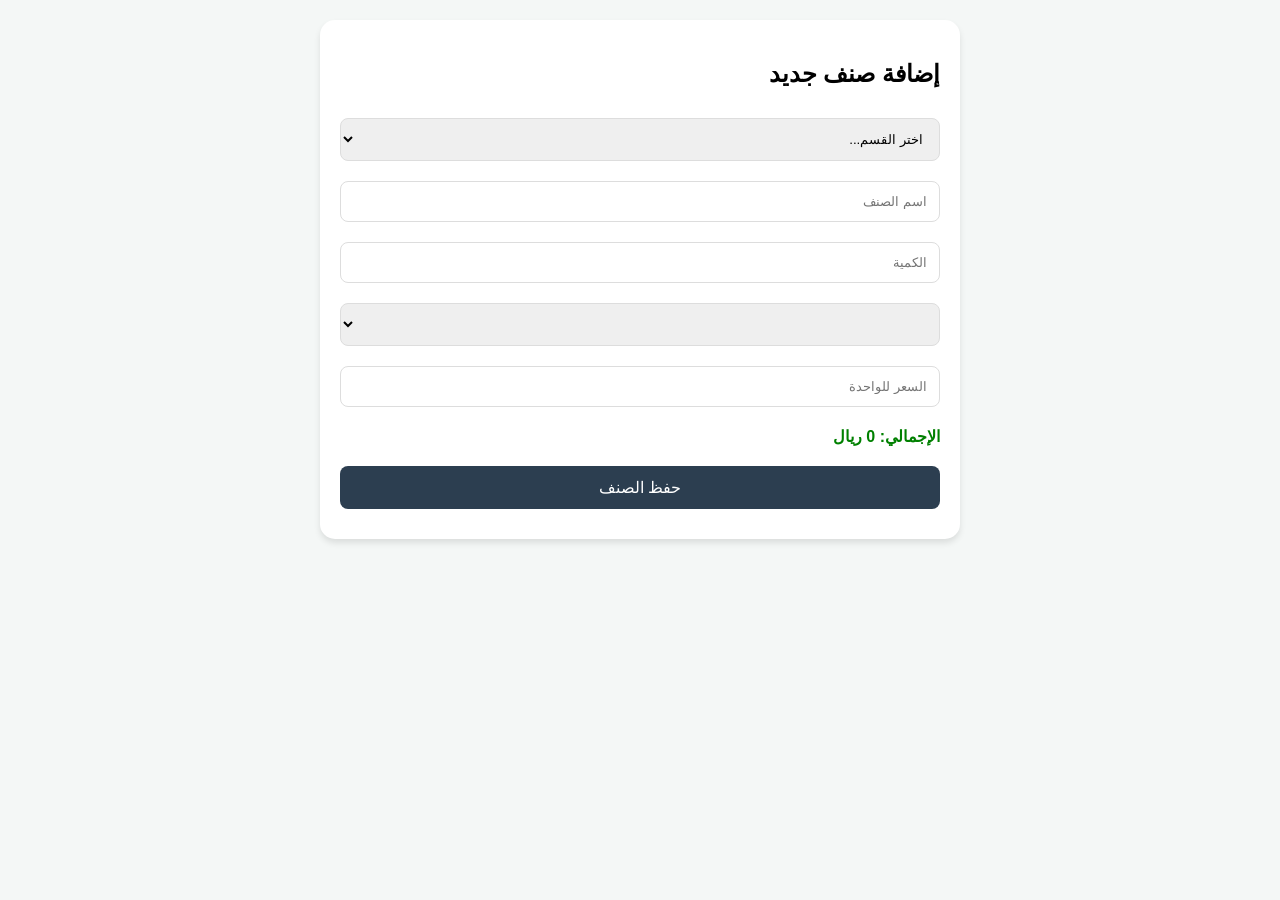
==== add-item.html @ e04f6740 "Create add-item.html" ====
<!DOCTYPE html>
<html lang="ar">
<head>
    <meta charset="UTF-8">
    <meta name="viewport" content="width=device-width, initial-scale=1.0">
    <title>إضافة صنف - مستودعي</title>
    <link rel="stylesheet" href="style.css"> </head>
<body>
    <div class="container">
        <h2>إضافة صنف جديد</h2>
        
        <select id="category" onchange="updateUnits()">
            <option value="">اختر القسم...</option>
            <option value="chemicals">الكيمياويات</option>
            <option value="consumables">المستهلكات</option>
            <option value="devices">الأجهزة</option>
        </select>

        <input type="text" id="item_name" placeholder="اسم الصنف">
        <input type="number" id="quantity" placeholder="الكمية" oninput="calculateTotal()">
        <select id="unit"></select>
        
        <input type="number" id="price" placeholder="السعر للواحدة" oninput="calculateTotal()">
        
        <div id="total_display" style="color: green; font-weight: bold; margin: 10px 0;">الإجمالي: 0 ريال</div>
        
        <button onclick="alert('سيتم الربط مع GitHub لاحقاً')">حفظ الصنف</button>
    </div>

    <script src="script.js"></script> </body>
</html>
---- style.css ----
/* تنسيقات عامة لتناسب الجوال */
body {
    font-family: 'Segoe UI', Tahoma, Geneva, Verdana, sans-serif;
    direction: rtl; /* ليكون البرنامج من اليمين لليسار */
    background-color: #f4f7f6;
    margin: 0;
    padding: 20px;
}

.container {
    max-width: 600px;
    margin: auto;
    background: white;
    padding: 20px;
    border-radius: 15px;
    box-shadow: 0 4px 6px rgba(0,0,0,0.1);
}

input, select, button {
    width: 100%;
    padding: 12px;
    margin: 10px 0;
    border: 1px solid #ddd;
    border-radius: 8px;
    box-sizing: border-box; /* لضمان عدم خروج العناصر عن الحواف */
}

button {
    background-color: #2c3e50;
    color: white;
    border: none;
    cursor: pointer;
    font-size: 16px;
}

button:hover {
    background-color: #34495e;
}

.item-card {
    border-bottom: 1px solid #eee;
    padding: 10px 0;
    display: flex;
    justify-content: space-between;
}
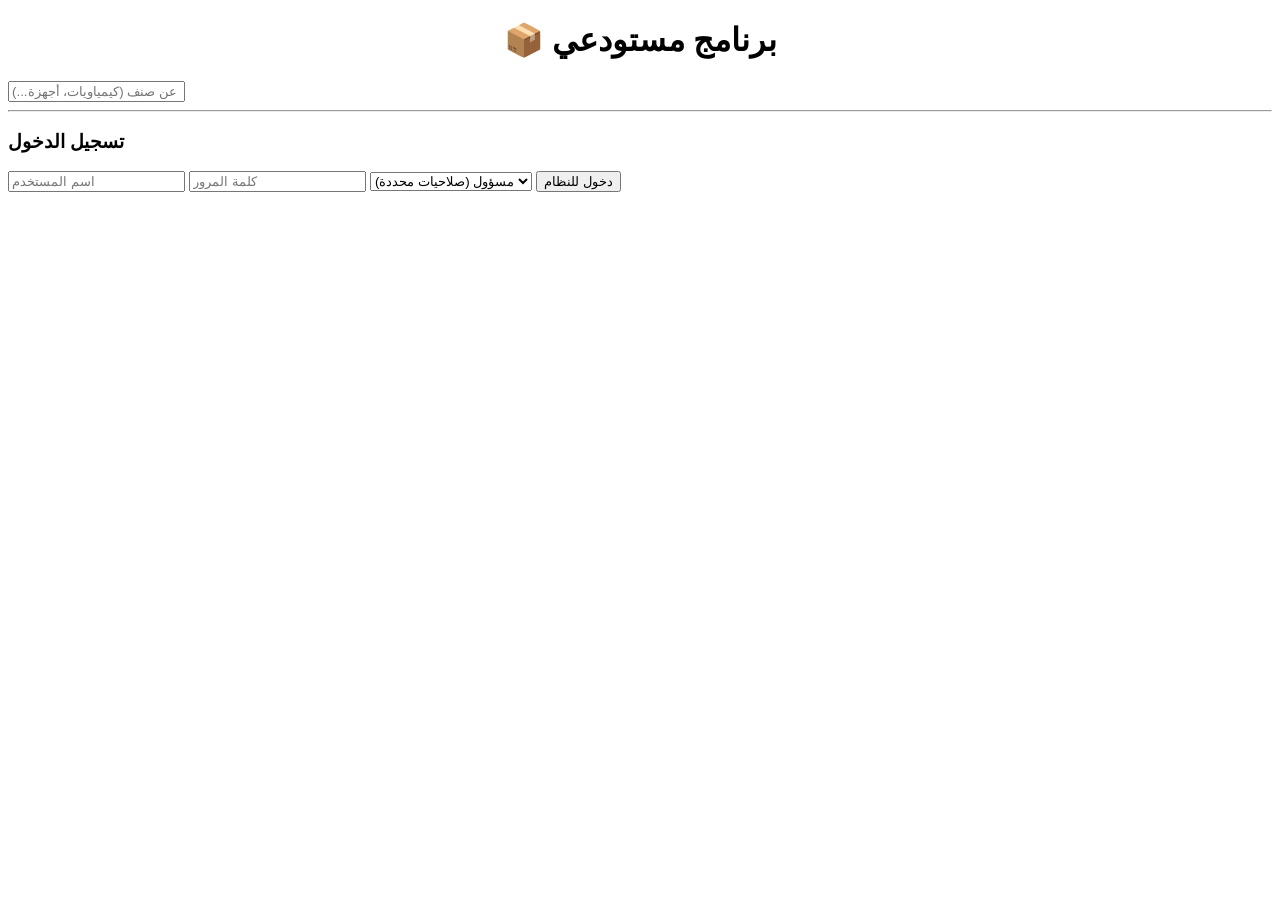
==== commit d9b35927: "Update add-item.html" ====
--- a/add-item.html
+++ b/add-item.html
@@ -4,7 +4,8 @@
     <meta charset="UTF-8">
     <meta name="viewport" content="width=device-width, initial-scale=1.0">
     <title>إضافة صنف - مستودعي</title>
-    <link rel="stylesheet" href="style.css"> </head>
+    <link rel="stylesheet" href="style.css">
+</head>
 <body>
     <div class="container">
         <h2>إضافة صنف جديد</h2>
@@ -16,16 +17,25 @@
             <option value="devices">الأجهزة</option>
         </select>
 
-        <input type="text" id="item_name" placeholder="اسم الصنف">
+        <input type="text" id="name" placeholder="اسم الصنف">
         <input type="number" id="quantity" placeholder="الكمية" oninput="calculateTotal()">
-        <select id="unit"></select>
+        
+        <select id="unit">
+            <option value="">اختر الوحدة...</option>
+        </select>
         
         <input type="number" id="price" placeholder="السعر للواحدة" oninput="calculateTotal()">
         
         <div id="total_display" style="color: green; font-weight: bold; margin: 10px 0;">الإجمالي: 0 ريال</div>
         
-        <button onclick="alert('سيتم الربط مع GitHub لاحقاً')">حفظ الصنف</button>
+        <button onclick="addItem()" style="background: #27ae60;">💾 حفظ الصنف في المستودع</button>
+        <button onclick="location.href='dashboard.html'" style="background: #7f8c8d; margin-top: 10px;">إلغاء ورجوع</button>
     </div>
 
-    <script src="script.js"></script> </body>
+    <script src="script.js"></script>
+    <script>
+        // التأكد من تهيئة الوحدات عند فتح الصفحة
+        window.onload = checkAccess; 
+    </script>
+</body>
 </html>
--- a/style.css
+++ b/style.css
@@ -1,45 +1,27 @@
-/* تنسيقات عامة لتناسب الجوال */
-body {
-    font-family: 'Segoe UI', Tahoma, Geneva, Verdana, sans-serif;
-    direction: rtl; /* ليكون البرنامج من اليمين لليسار */
-    background-color: #f4f7f6;
-    margin: 0;
-    padding: 20px;
+/* تنسيق القائمة المنسدلة */
+.dropdown {
+    position: relative;
+    display: inline-block;
 }
 
-.container {
-    max-width: 600px;
-    margin: auto;
-    background: white;
-    padding: 20px;
-    border-radius: 15px;
-    box-shadow: 0 4px 6px rgba(0,0,0,0.1);
+.dropdown-content {
+    display: none;
+    position: absolute;
+    background-color: #f9f9f9;
+    min-width: 160px;
+    box-shadow: 0px 8px 16px 0px rgba(0,0,0,0.2);
+    z-index: 1;
+    border-radius: 5px;
 }
 
-input, select, button {
-    width: 100%;
-    padding: 12px;
-    margin: 10px 0;
-    border: 1px solid #ddd;
-    border-radius: 8px;
-    box-sizing: border-box; /* لضمان عدم خروج العناصر عن الحواف */
+.dropdown-content a {
+    color: black;
+    padding: 12px 16px;
+    text-decoration: none;
+    display: block;
+    border-bottom: 1px solid #eee;
 }
 
-button {
-    background-color: #2c3e50;
-    color: white;
-    border: none;
-    cursor: pointer;
-    font-size: 16px;
+.dropdown:hover .dropdown-content {
+    display: block;
 }
-
-button:hover {
-    background-color: #34495e;
-}
-
-.item-card {
-    border-bottom: 1px solid #eee;
-    padding: 10px 0;
-    display: flex;
-    justify-content: space-between;
-}
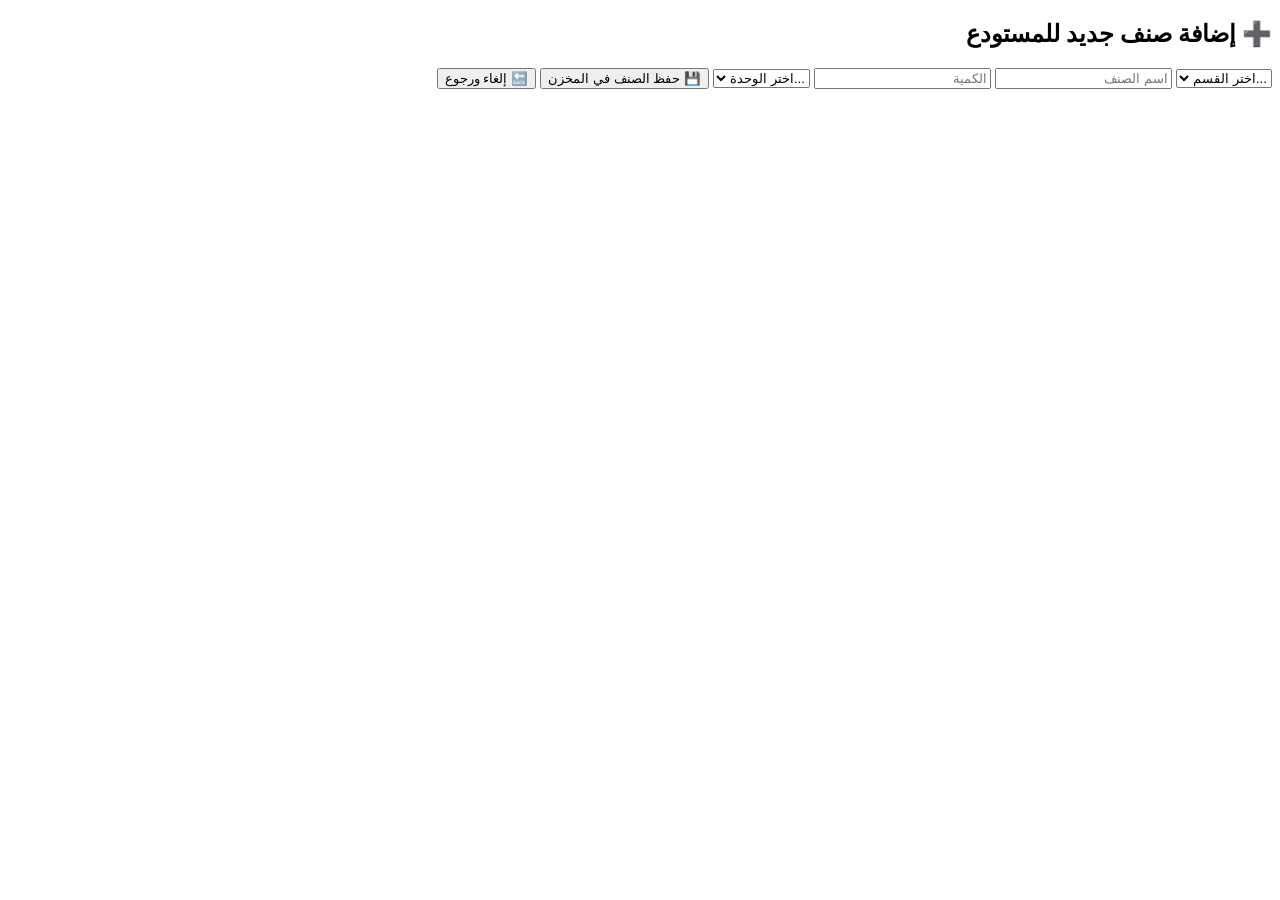
==== commit 1a639b4b: "Update add-item.html" ====
--- a/add-item.html
+++ b/add-item.html
@@ -1,41 +1,31 @@
 <!DOCTYPE html>
-<html lang="ar">
+<html lang="ar" dir="rtl">
 <head>
     <meta charset="UTF-8">
-    <meta name="viewport" content="width=device-width, initial-scale=1.0">
-    <title>إضافة صنف - مستودعي</title>
+    <title>إضافة صنف جديد</title>
     <link rel="stylesheet" href="style.css">
 </head>
-<body>
+<body onload="loadUnits()">
     <div class="container">
-        <h2>إضافة صنف جديد</h2>
-        
-        <select id="category" onchange="updateUnits()">
-            <option value="">اختر القسم...</option>
-            <option value="chemicals">الكيمياويات</option>
-            <option value="consumables">المستهلكات</option>
-            <option value="devices">الأجهزة</option>
-        </select>
-
-        <input type="text" id="name" placeholder="اسم الصنف">
-        <input type="number" id="quantity" placeholder="الكمية" oninput="calculateTotal()">
-        
-        <select id="unit">
-            <option value="">اختر الوحدة...</option>
-        </select>
-        
-        <input type="number" id="price" placeholder="السعر للواحدة" oninput="calculateTotal()">
-        
-        <div id="total_display" style="color: green; font-weight: bold; margin: 10px 0;">الإجمالي: 0 ريال</div>
-        
-        <button onclick="addItem()" style="background: #27ae60;">💾 حفظ الصنف في المستودع</button>
-        <button onclick="location.href='dashboard.html'" style="background: #7f8c8d; margin-top: 10px;">إلغاء ورجوع</button>
+        <h2>➕ إضافة صنف جديد للمستودع</h2>
+        <div class="form-group">
+            <select id="category">
+                <option value="">...اختر القسم</option>
+                <option value="chemicals">الكيمياويات</option>
+                <option value="consumables">المستهلكات</option>
+                <option value="devices">الأجهزة</option>
+            </select>
+            
+            <input type="text" id="itemName" placeholder="اسم الصنف">
+            <input type="number" id="itemQty" placeholder="الكمية">
+            
+            <select id="unit">
+                </select>
+            
+            <button onclick="addItem()" class="save-btn">💾 حفظ الصنف في المخزن</button>
+            <button onclick="location.href='dashboard.html'" class="back-btn">🔙 إلغاء ورجوع</button>
+        </div>
     </div>
-
     <script src="script.js"></script>
-    <script>
-        // التأكد من تهيئة الوحدات عند فتح الصفحة
-        window.onload = checkAccess; 
-    </script>
 </body>
 </html>
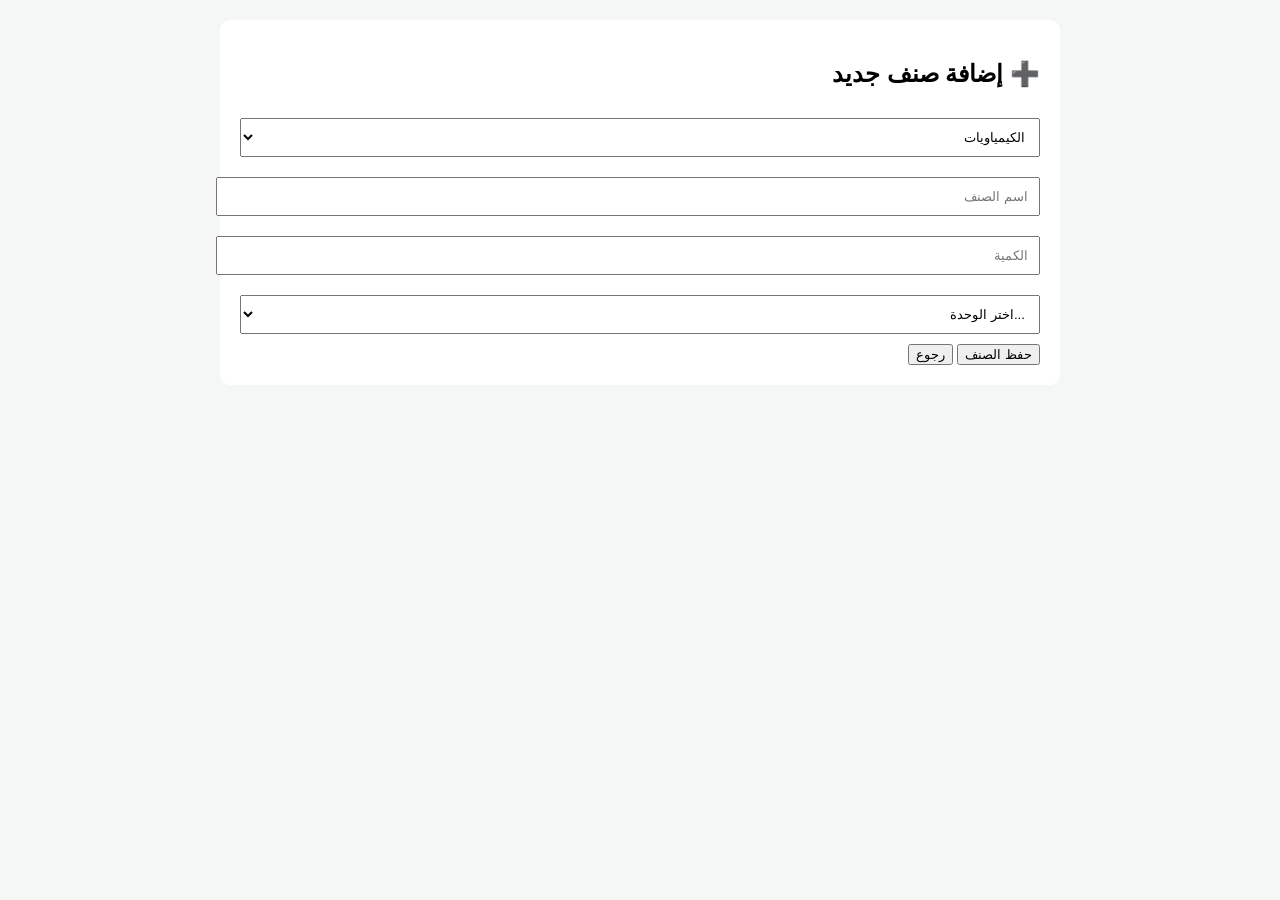
==== commit 7a5c4e74: "Update add-item.html" ====
--- a/add-item.html
+++ b/add-item.html
@@ -2,29 +2,23 @@
 <html lang="ar" dir="rtl">
 <head>
     <meta charset="UTF-8">
-    <title>إضافة صنف جديد</title>
+    <title>إضافة صنف</title>
     <link rel="stylesheet" href="style.css">
 </head>
 <body onload="loadUnits()">
     <div class="container">
-        <h2>➕ إضافة صنف جديد للمستودع</h2>
-        <div class="form-group">
-            <select id="category">
-                <option value="">...اختر القسم</option>
-                <option value="chemicals">الكيمياويات</option>
-                <option value="consumables">المستهلكات</option>
-                <option value="devices">الأجهزة</option>
+        <h2>➕ إضافة صنف جديد</h2>
+        <select id="category">
+            <option value="chemicals">الكيمياويات</option>
+            <option value="consumables">المستهلكات</option>
+            <option value="devices">الأجهزة</option>
+        </select>
+        <input type="text" id="itemName" placeholder="اسم الصنف">
+        <input type="number" id="itemQty" placeholder="الكمية">
+        <select id="unit">
             </select>
-            
-            <input type="text" id="itemName" placeholder="اسم الصنف">
-            <input type="number" id="itemQty" placeholder="الكمية">
-            
-            <select id="unit">
-                </select>
-            
-            <button onclick="addItem()" class="save-btn">💾 حفظ الصنف في المخزن</button>
-            <button onclick="location.href='dashboard.html'" class="back-btn">🔙 إلغاء ورجوع</button>
-        </div>
+        <button onclick="addItem()" class="save-btn">حفظ الصنف</button>
+        <button onclick="location.href='dashboard.html'">رجوع</button>
     </div>
     <script src="script.js"></script>
 </body>
--- a/style.css
+++ b/style.css
@@ -1,27 +1,8 @@
-/* تنسيق القائمة المنسدلة */
-.dropdown {
-    position: relative;
-    display: inline-block;
-}
-
-.dropdown-content {
-    display: none;
-    position: absolute;
-    background-color: #f9f9f9;
-    min-width: 160px;
-    box-shadow: 0px 8px 16px 0px rgba(0,0,0,0.2);
-    z-index: 1;
-    border-radius: 5px;
-}
-
-.dropdown-content a {
-    color: black;
-    padding: 12px 16px;
-    text-decoration: none;
-    display: block;
-    border-bottom: 1px solid #eee;
-}
-
-.dropdown:hover .dropdown-content {
-    display: block;
-}
+body { font-family: sans-serif; background: #f4f7f6; direction: rtl; }
+.container { max-width: 800px; margin: 20px auto; padding: 20px; background: white; border-radius: 10px; }
+.nav-bar { display: flex; justify-content: space-between; padding: 10px; background: #2c3e50; }
+.cat-btn { width: 100%; padding: 20px; margin: 10px 0; border: none; border-radius: 5px; color: white; cursor: pointer; font-size: 18px; }
+.green { background: #27ae60; } .blue { background: #2980b9; } .purple { background: #8e44ad; }
+.exit-btn { background: #c0392b; color: white; border: none; padding: 10px; cursor: pointer; }
+.item-card { display: flex; justify-content: space-between; padding: 10px; border-bottom: 1px solid #eee; }
+input, select { width: 100%; padding: 10px; margin: 10px 0; }
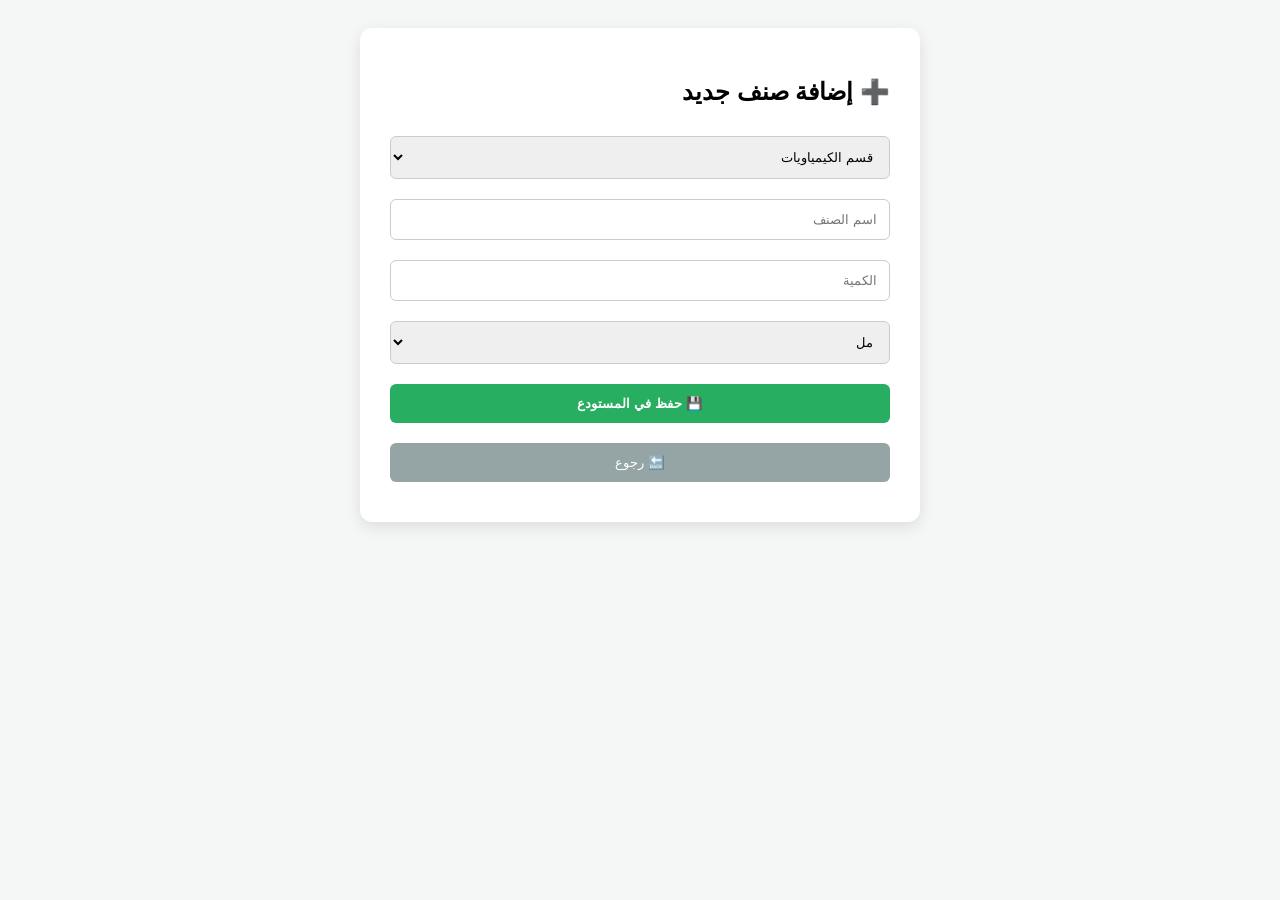
==== commit 15d11ec7: "Update add-item.html" ====
--- a/add-item.html
+++ b/add-item.html
@@ -3,23 +3,36 @@
 <head>
     <meta charset="UTF-8">
     <title>إضافة صنف</title>
-    <link rel="stylesheet" href="style.css">
+    <style>
+        body { font-family: sans-serif; background: #f4f7f6; padding: 20px; }
+        .container { max-width: 500px; margin: auto; background: white; padding: 30px; border-radius: 12px; box-shadow: 0 5px 15px rgba(0,0,0,0.1); }
+        input, select, button { width: 100%; padding: 12px; margin: 10px 0; border: 1px solid #ccc; border-radius: 6px; box-sizing: border-box; }
+        .save-btn { background: #27ae60; color: white; border: none; font-weight: bold; cursor: pointer; }
+    </style>
 </head>
 <body onload="loadUnits()">
     <div class="container">
         <h2>➕ إضافة صنف جديد</h2>
         <select id="category">
-            <option value="chemicals">الكيمياويات</option>
-            <option value="consumables">المستهلكات</option>
-            <option value="devices">الأجهزة</option>
+            <option value="chemicals">قسم الكيمياويات</option>
+            <option value="consumables">قسم المستهلكات</option>
+            <option value="devices">قسم الأجهزة</option>
         </select>
         <input type="text" id="itemName" placeholder="اسم الصنف">
         <input type="number" id="itemQty" placeholder="الكمية">
         <select id="unit">
             </select>
-        <button onclick="addItem()" class="save-btn">حفظ الصنف</button>
-        <button onclick="location.href='dashboard.html'">رجوع</button>
+        <button onclick="addItem()" class="save-btn">💾 حفظ في المستودع</button>
+        <button onclick="location.href='dashboard.html'" style="background:#95a5a6; color:white; border:none;">🔙 رجوع</button>
     </div>
+
     <script src="script.js"></script>
+    <script>
+        function loadUnits() {
+            const unitSelect = document.getElementById('unit');
+            const units = ["مل", "لتر", "جرام", "كجم", "علبة", "جهاز", "قطعة"];
+            unitSelect.innerHTML = units.map(u => `<option value="${u}">${u}</option>`).join('');
+        }
+    </script>
 </body>
 </html>
